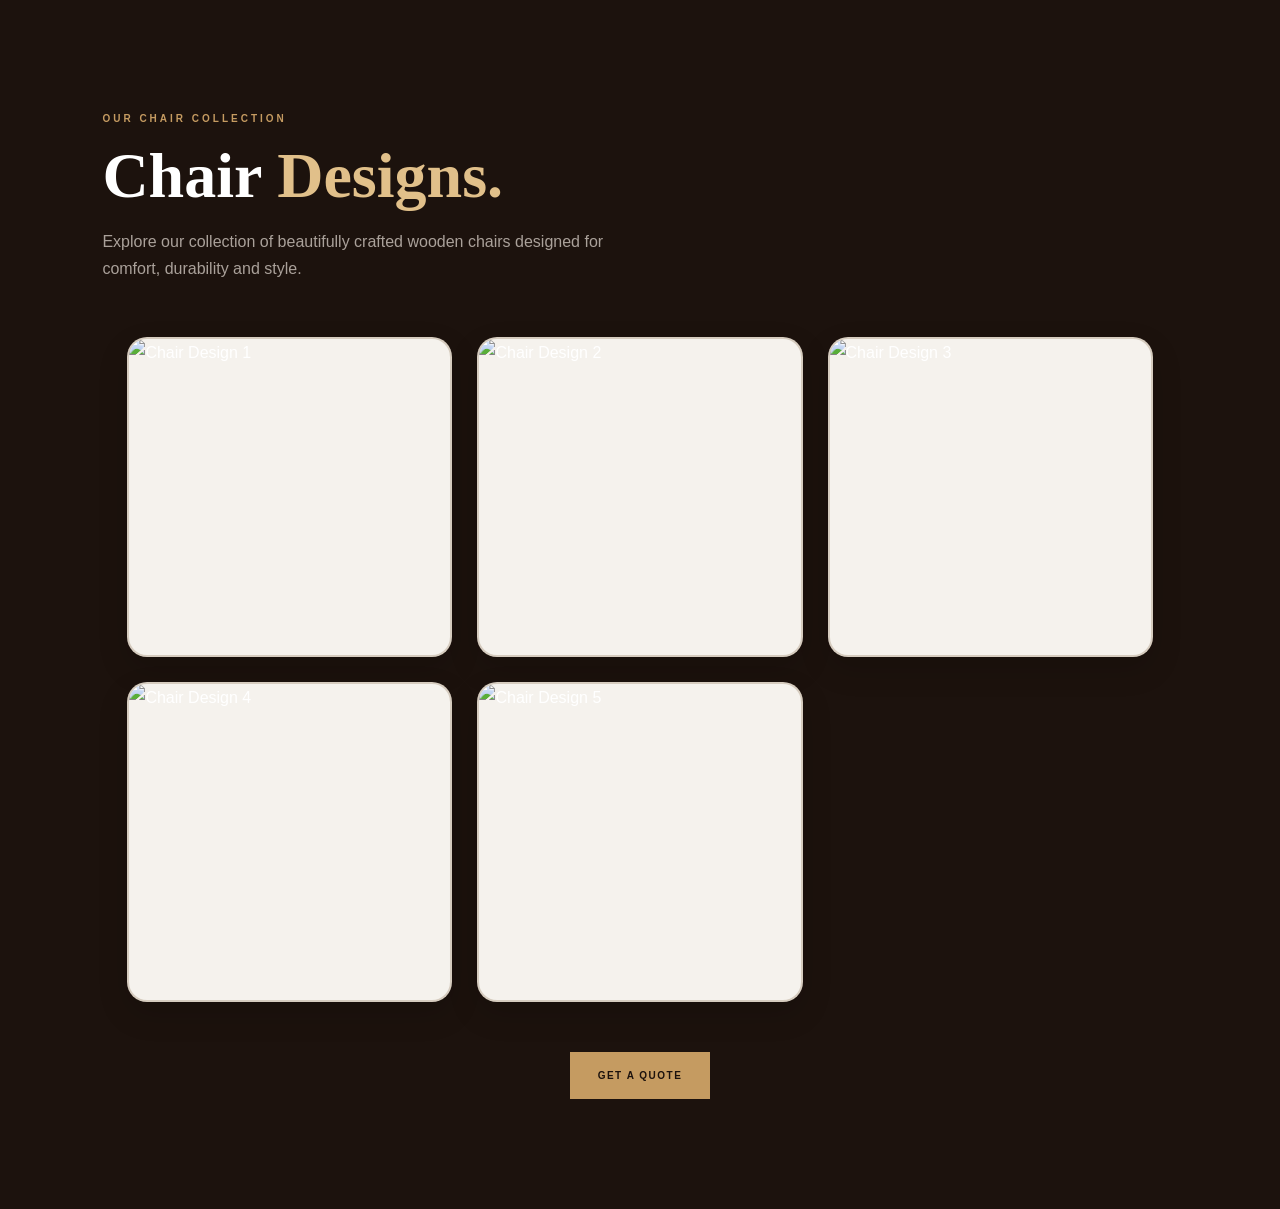
==== chairs.html @ eff1b9c2 "Create chairs.html for chair collection display Added a new HTML file for displaying chair collectio" ====
<!DOCTYPE html>
<html lang="en">

<head>
    <meta charset="UTF-8">
    <meta name="viewport" content="width=device-width, initial-scale=1.0">

    <title>Chairs | Pallavi Kasth Udhyog</title>

    <link rel="stylesheet" href="style.css">
</head>

<body>

    <section class="section dark-section">

        <div class="section-heading">
            <p class="section-label">OUR CHAIR COLLECTION</p>

            <h2>
                Chair <span>Designs.</span>
            </h2>

            <p>
                Explore our collection of beautifully crafted wooden
                chairs designed for comfort, durability and style.
            </p>
        </div>

        <div class="product-gallery">

            <div class="gallery-card">
                <img src="images/images/Classic Brown Wood Dining Chair in Modern Interior-1.png" alt="Chair Design 1">
            </div>

            <div class="gallery-card">
                <img src="images/images/Elegant Dark Wood Dining Chair-2.png" alt="Chair Design 2">
            </div>

            <div class="gallery-card">
                <img src="images/chair3.png" alt="Chair Design 3">
            </div>

            <div class="gallery-card">
                <img src="images/chair4.png" alt="Chair Design 4">
            </div>

            <div class="gallery-card">
                <img src="images/chair5.png" alt="Chair Design 5">
            </div>

        </div>

        <div style="text-align: center; margin-top: 40px;">
            <a href="index.html#contact" class="btn primary-btn">
                Get a Quote
            </a>
        </div>

    </section>

</body>
</html>
---- style.css ----
/* =========================================================
   PALLAVI KASTH UDHYOG
   MAIN WEBSITE STYLES
========================================================= */


/* ================= BASIC RESET ================= */

* {
    margin: 0;
    padding: 0;
    box-sizing: border-box;
}

html {
    scroll-behavior: smooth;
}

body {
    font-family: "Montserrat", sans-serif;
    background: #f5f1e9;
    color: #24170f;
    line-height: 1.7;
}
}

img {
    width: 100%;
    display: block;
}

a {
    text-decoration: none;
    color: inherit;
}

button,
input,
textarea,
select {
    font-family: inherit;
}


/* ================= COLORS ================= */

:root {

    --dark: #1c120d;
    --dark2: #2b1b12;

    --brown: #5b351f;
    --brown-light: #8b5e38;

    --gold: #c59b61;
    --gold-light: #e1c08a;

    --cream: #f5f1e9;
    --white: #ffffff;

    --text-light: #d8d0c5;

}


/* ================= NAVBAR ================= */

.navbar {

    position: fixed;

    top: 0;
    left: 0;

    width: 100%;

    height: 82px;

    padding: 0 6%;

    display: flex;

    align-items: center;

    justify-content: space-between;

    z-index: 1000;

    background: rgba(28, 18, 13, 0.94);

    backdrop-filter: blur(15px);

    border-bottom: 1px solid rgba(197, 155, 97, 0.2);

}


/* LOGO */

.logo-area {

    display: flex;

    align-items: center;

    gap: 12px;

}

.logo-mark {

    width: 42px;
    height: 42px;

    border: 2px solid var(--gold);

    display: flex;

    align-items: center;

    justify-content: center;

    color: var(--gold-light);

    font-family: "Cormorant Garamond", serif;

    font-weight: 700;

    font-size: 19px;

}

.logo-text {

    display: flex;

    flex-direction: column;

    line-height: 1.05;

}

.logo-text span {

    color: var(--gold-light);

    font-family: "Cormorant Garamond", serif;

    font-size: 18px;

    letter-spacing: 3px;

}

.logo-text strong {

    color: white;

    font-size: 9px;

    letter-spacing: 2px;

}


/* NAV LINKS */

nav {

    display: flex;

    gap: 30px;

}

nav a {

    color: #e8e1d8;

    font-size: 11px;

    font-weight: 600;

    letter-spacing: 1px;

    text-transform: uppercase;

    position: relative;

    transition: 0.3s;

}

nav a:hover,
nav a.active {

    color: var(--gold-light);

}

nav a::after {

    content: "";

    position: absolute;

    left: 0;

    bottom: -8px;

    width: 0;

    height: 1px;

    background: var(--gold);

    transition: 0.3s;

}

nav a:hover::after,
nav a.active::after {

    width: 100%;

}


/* NAV BUTTON */

.nav-button {

    border: 1px solid var(--gold);

    color: var(--gold-light);

    padding: 12px 20px;

    font-size: 10px;

    letter-spacing: 1.5px;

    text-transform: uppercase;

    transition: 0.3s;

}

.nav-button:hover {

    background: var(--gold);

    color: var(--dark);

}


/* MOBILE MENU */

.menu-button {

    display: none;

    background: none;

    border: none;

    color: white;

    font-size: 25px;

    cursor: pointer;

}


/* ================= HERO ================= */

.hero {

    min-height: 100vh;

    position: relative;

    display: flex;

    align-items: center;

    padding: 130px 8% 80px;

    background:
        linear-gradient(
            rgba(25, 15, 9, 0.55),
            rgba(25, 15, 9, 0.78)
        ),
        url("images/hero.jpg");

    background-size: cover;

    background-position: center;

    color: white;

}


.hero-content {

    max-width: 760px;

    position: relative;

    z-index: 2;

}


.small-title {

    color: var(--gold-light);

    font-size: 11px;

    letter-spacing: 4px;

    font-weight: 600;

    margin-bottom: 25px;

}


.hero h1 {

    font-family: "Cormorant Garamond", serif;

    font-size: clamp(52px, 7vw, 92px);

    line-height: 0.95;

    font-weight: 600;

    margin-bottom: 30px;

}

.hero h1 span {

    color: var(--gold-light);

}


.hero-description {

    max-width: 560px;

    color: #e4ded6;

    font-size: 15px;

    margin-bottom: 38px;

}


.hero-buttons {

    display: flex;

    gap: 15px;

    flex-wrap: wrap;

}


/* BUTTONS */

.btn {

    display: inline-flex;

    align-items: center;

    justify-content: center;

    padding: 15px 28px;

    font-size: 10px;

    font-weight: 700;

    letter-spacing: 1.5px;

    text-transform: uppercase;

    transition: 0.3s;

    cursor: pointer;

    border: none;

}


.primary-btn {

    background: var(--gold);

    color: var(--dark);

}

.primary-btn:hover {

    background: var(--gold-light);

    transform: translateY(-2px);

}


.outline-btn {

    border: 1px solid rgba(255,255,255,0.6);

    color: white;

}

.outline-btn:hover {

    background: white;

    color: var(--dark);

}


.scroll-down {

    position: absolute;

    bottom: 35px;

    right: 8%;

    display: flex;

    align-items: center;

    gap: 15px;

    color: #cfc6bb;

    font-size: 8px;

    letter-spacing: 2px;

    transform: rotate(90deg);

    transform-origin: right;

}

.scroll-down .line {

    width: 55px;

    height: 1px;

    background: var(--gold);

}


/* ================= GENERAL SECTIONS ================= */

.section {

    padding: 110px 8%;

}

.section-label {

    color: var(--brown-light);

    font-size: 10px;

    letter-spacing: 3px;

    font-weight: 700;

    margin-bottom: 18px;

}


.section-heading {

    max-width: 650px;

    margin-bottom: 55px;

}

.section-heading h2,
.about-content h2,
.contact-info h2 {

    font-family: "Cormorant Garamond", serif;

    font-size: clamp(42px, 5vw, 65px);

    line-height: 0.98;

    font-weight: 600;

    margin-bottom: 20px;

}

.section-heading h2 span,
.about-content h2 span,
.contact-info h2 span {

    color: var(--brown-light);

}


.section-heading > p:last-child {

    color: #766c63;

    max-width: 550px;

}


/* ================= ABOUT ================= */

.about {

    display: grid;

    grid-template-columns: 1fr 1fr;

    gap: 90px;

    align-items: center;

}


.about-image {

    position: relative;

}

.about-image img {

    height: 590px;

    object-fit: cover;

}


.experience-box {

    position: absolute;

    right: -30px;

    bottom: 35px;

    background: var(--dark);

    color: white;

    padding: 25px 30px;

    display: flex;

    flex-direction: column;

    text-align: center;

    border: 1px solid var(--gold);

}

.experience-box strong {

    color: var(--gold-light);

    font-size: 14px;

    letter-spacing: 3px;

}

.experience-box span {

    font-size: 9px;

    letter-spacing: 2px;

    color: #ddd;

}


.about-content > p:not(.section-label) {

    color: #6e655d;

    margin-bottom: 20px;

    max-width: 600px;

}


.about-features {

    display: grid;

    grid-template-columns: repeat(3, 1fr);

    gap: 20px;

    margin-top: 35px;

    border-top: 1px solid #d8cfc3;

    padding-top: 25px;

}

.about-features span {

    color: var(--brown-light);

    font-size: 12px;

    font-weight: 700;

}

.about-features p {

    font-size: 10px;

    font-weight: 700;

    margin-top: 5px;

}


/* ================= DARK SECTIONS ================= */

.dark-section {

    background: var(--dark);

    color: white;

}

.dark-section .section-label {

    color: var(--gold);

}

.dark-section .section-heading h2 {

    color: white;

}

.dark-section .section-heading h2 span {

    color: var(--gold-light);

}

.dark-section .section-heading > p:last-child {

    color: #aaa19a;

}


/* ================= PRODUCTS ================= */

.product-grid {

    display: grid;

    grid-template-columns: repeat(3, 1fr);

    gap: 25px;

}


.product-card {

    background: #261812;

    border: 1px solid rgba(197,155,97,0.15);

    transition: 0.4s;

    overflow: hidden;

}


.product-card:hover {

    transform: translateY(-8px);

    border-color: rgba(197,155,97,0.5);

}


.product-image {

    height: 330px;

    position: relative;

    overflow: hidden;

}


.product-image img {

    height: 100%;

    object-fit: cover;

    transition: 0.6s;

}


.product-card:hover img {

    transform: scale(1.06);

}


.product-number {

    position: absolute;

    top: 18px;

    left: 18px;

    width: 35px;

    height: 35px;

    border: 1px solid var(--gold);

    display: flex;

    align-items: center;

    justify-content: center;

    color: var(--gold-light);

    font-size: 10px;

}


.product-info {

    padding: 28px;

}


.product-info h3 {

    font-family: "Cormorant Garamond", serif;

    font-size: 30px;

    font-weight: 600;

    margin-bottom: 10px;

}


.product-info p {

    color: #9d948d;

    font-size: 12px;

    margin-bottom: 18px;

}


.product-info a {

    color: var(--gold-light);

    font-size: 9px;

    letter-spacing: 2px;

    font-weight: 700;

    text-transform: uppercase;

}


/* ================= CUSTOM ================= */

.custom-section {

    min-height: 620px;

    position: relative;

    display: flex;

    align-items: center;

    padding: 100px 8%;

    background:
        linear-gradient(
            rgba(29,17,10,0.7),
            rgba(29,17,10,0.85)
        ),
        url("images/custom-bg.jpg");

    background-size: cover;

    background-position: center;

    color: white;

}


.custom-content {

    max-width: 650px;

}


.custom-content .section-label {

    color: var(--gold);

}


.custom-content h2 {

    font-family: "Cormorant Garamond", serif;

    font-size: clamp(50px, 6vw, 80px);

    line-height: 0.95;

    margin-bottom: 25px;

}


.custom-content h2 span {

    color: var(--gold-light);

}


.custom-content p:not(.section-label) {

    max-width: 560px;

    color: #ddd5ce;

    margin-bottom: 35px;

}


/* ================= WHY US ================= */

.center {

    margin-left: auto;

    margin-right: auto;

    text-align: center;

}

.center > p:last-child {

    margin-left: auto;

    margin-right: auto;

}


.why-grid {

    display: grid;

    grid-template-columns: repeat(4, 1fr);

    gap: 25px;

}


.why-card {

    padding: 35px 25px;

    border-top: 2px solid #cfc5b9;

    transition: 0.3s;

}


.why-card:hover {

    border-top-color: var(--gold);

    transform: translateY(-5px);

}


.why-icon {

    color: var(--brown-light);

    font-size: 30px;

    margin-bottom: 20px;

}


.why-card h3 {

    font-family: "Cormorant Garamond", serif;

    font-size: 28px;

    margin-bottom: 12px;

}


.why-card p {

    color: #746b63;

    font-size: 12px;

}


/* ================= GALLERY ================= */

.gallery-grid {

    display: grid;

    grid-template-columns: repeat(3, 1fr);

    grid-auto-rows: 260px;

    gap: 12px;

}


.gallery-item {

    overflow: hidden;

}


.gallery-item.large {

    grid-column: span 2;

}


.gallery-item img {

    height: 100%;

    object-fit: cover;

    transition: 0.5s;

}


.gallery-item:hover img {

    transform: scale(1.05);

}


/* ================= CONTACT ================= */

.contact {

    display: grid;

    grid-template-columns: 1fr 1fr;

    gap: 90px;

    align-items: start;

}


.contact-info > p:not(.section-label) {

    color: #766c63;

    max-width: 520px;

    margin-bottom: 40px;

}


.contact-details {

    display: flex;

    flex-direction: column;

    gap: 25px;

}


.contact-details > div {

    display: flex;

    gap: 18px;

    align-items: flex-start;

}


.contact-details > div > span {

    color: var(--brown-light);

    font-size: 22px;

}


.contact-details small {

    color: var(--brown-light);

    font-size: 8px;

    letter-spacing: 2px;

    font-weight: 700;

}


.contact-details p {

    font-size: 13px;

    margin-top: 3px;

}


/* ================= FORM ================= */

.contact-form {

    background: white;

    padding: 40px;

    box-shadow: 0 20px 60px rgba(35,20,10,0.08);

}


.form-row {

    display: grid;

    grid-template-columns: 1fr 1fr;

    gap: 20px;

}


.input-group {

    margin-bottom: 22px;

}


.input-group label {

    display: block;

    color: #554a42;

    font-size: 9px;

    font-weight: 700;

    letter-spacing: 1px;

    text-transform: uppercase;

    margin-bottom: 8px;

}


.input-group input,
.input-group select,
.input-group textarea {

    width: 100%;

    border: 1px solid #ddd5cb;

    padding: 14px;

    outline: none;

    font-size: 12px;

    background: #faf8f5;

    color: #24170f;

    resize: vertical;

    transition: 0.3s;

}


.input-group input:focus,
.input-group select:focus,
.input-group textarea:focus {

    border-color: var(--gold);

}


.form-button {

    width: 100%;

}


.form-message {

    margin-top: 15px;

    font-size: 11px;

    color: var(--brown-light);

}


/* ================= FOOTER ================= */

.footer {

    background: #140d09;

    color: white;

}


.footer-main {

    padding: 70px 8%;

    display: grid;

    grid-template-columns: 2fr 1fr 1fr 1.2fr;

    gap: 50px;

}


.footer-brand > p {

    color: #918981;

    font-size: 12px;

    max-width: 300px;

    margin-top: 20px;

}


.footer-column {

    display: flex;

    flex-direction: column;

    gap: 10px;

}


.footer-column h4 {

    color: var(--gold);

    font-size: 9px;

    letter-spacing: 2px;

    margin-bottom: 10px;

}


.footer-column a,
.footer-column p {

    color: #9b938c;

    font-size: 11px;

    transition: 0.3s;

}


.footer-column a:hover {

    color: var(--gold-light);

}


.footer-bottom {

    border-top: 1px solid rgba(255,255,255,0.08);

    padding: 20px 8%;

    display: flex;

    justify-content: space-between;

    gap: 20px;

    color: #77706a;

    font-size: 9px;

}


/* ================= RESPONSIVE ================= */

@media (max-width: 1000px) {

    nav {

        gap: 15px;

    }

    .nav-button {

        display: none;

    }

    .about,
    .contact {

        grid-template-columns: 1fr;

    }

    .about {

        gap: 50px;

    }

    .product-grid {

        grid-template-columns: repeat(2, 1fr);

    }

    .why-grid {

        grid-template-columns: repeat(2, 1fr);

    }

    .footer-main {

        grid-template-columns: repeat(2, 1fr);

    }

}


@media (max-width: 760px) {

    .navbar {

        height: 70px;

        padding: 0 5%;

    }

    nav {

        position: absolute;

        top: 70px;

        left: 0;

        width: 100%;

        background: #1c120d;

        display: none;

        flex-direction: column;

        padding: 25px 7%;

        gap: 20px;

        border-top: 1px solid rgba(197,155,97,0.2);

    }

    nav.show {

        display: flex;

    }

    .menu-button {

        display: block;

    }

    .hero {

        padding: 120px 7% 80px;

    }

    .hero h1 {

        font-size: 54px;

    }

    .section {

        padding: 80px 7%;

    }

    .about-image img {

        height: 430px;

    }

    .experience-box {

        right: 15px;

    }

    .about-features {

        grid-template-columns: 1fr;

    }

    .product-grid {

        grid-template-columns: 1fr;

    }

    .product-image {

        height: 360px;

    }

    .why-grid {

        grid-template-columns: 1fr;

    }

    .gallery-grid {

        grid-template-columns: 1fr 1fr;

        grid-auto-rows: 200px;

    }

    .gallery-item.large {

        grid-column: span 2;

    }

    .contact {

        gap: 45px;

    }

    .form-row {

        grid-template-columns: 1fr;

        gap: 0;

    }

    .contact-form {

        padding: 25px;

    }

    .footer-main {

        grid-template-columns: 1fr;

    }

    .footer-bottom {

        flex-direction: column;

    }

}


@media (max-width: 480px) {

    .logo-text span {

        font-size: 15px;

    }

    .logo-text strong {

        font-size: 7px;

    }

    .logo-mark {

        width: 36px;
        height: 36px;
        font-size: 16px;
    }

    .hero h1 {

        font-size: 46px;

    }

    .hero-description {

        font-size: 13px;

    }

    .hero-buttons {

        flex-direction: column;

        align-items: stretch;

    }

    .gallery-grid {

        grid-template-columns: 1fr;

    }

    .gallery-item.large {

        grid-column: span 1;

    }

}
/* ================= PRODUCT GALLERY ================= */

.product-gallery {
    display: grid;
    grid-template-columns: repeat(3, 1fr);
    gap: 25px;
    max-width: 1200px;
    margin: 50px auto;
    padding: 0 25px;
}

.gallery-card {
    height: 320px;
    overflow: hidden;
    border-radius: 20px;
    border: 2px solid rgba(120, 90, 55, 0.25);
    background: #f5f2ed;
    box-shadow: 0 12px 30px rgba(0, 0, 0, 0.15);
    transition: 0.35s ease;
}

.gallery-card img {
    width: 100%;
    height: 100%;
    object-fit: cover;
    display: block;
    transition: transform 0.5s ease;
}

.gallery-card:hover {
    transform: translateY(-7px);
    box-shadow: 0 20px 45px rgba(0, 0, 0, 0.25);
}

.gallery-card:hover img {
    transform: scale(1.06);
}

/* Mobile */
@media (max-width: 768px) {
    .product-gallery {
        grid-template-columns: 1fr;
    }

    .gallery-card {
        height: 300px;
    }
}
/* Fix product image sizes */
.product-grid {
    align-items: stretch;
}

.product-card {
    height: 100%;
}

.product-image {
    width: 100%;
    height: 300px;
    overflow: hidden;
    position: relative;
}

.product-image img {
    width: 100%;
    height: 100%;
    object-fit: cover;
    object-position: center;
    display: block;
}
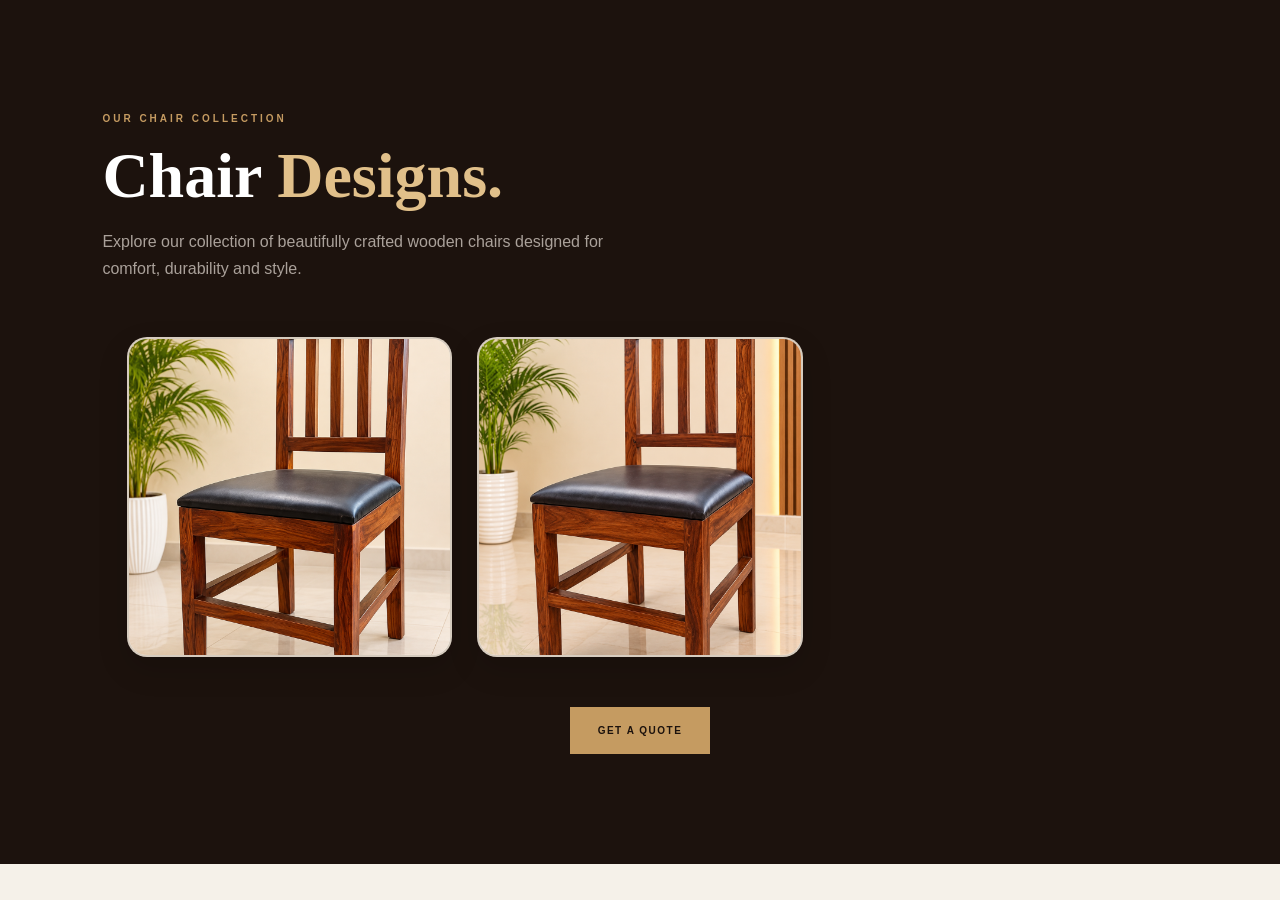
==== commit af028693: "Revise chair gallery images and content Updated image sources and removed some gallery items." ====
--- a/chairs.html
+++ b/chairs.html
@@ -31,23 +31,11 @@
         <div class="product-gallery">
 
             <div class="gallery-card">
-                <img src="images/images/Classic Brown Wood Dining Chair in Modern Interior-1.png" alt="Chair Design 1">
+                <img src="images/chair1.png" alt="Chair Design 1">
             </div>
 
             <div class="gallery-card">
-                <img src="images/images/Elegant Dark Wood Dining Chair-2.png" alt="Chair Design 2">
-            </div>
-
-            <div class="gallery-card">
-                <img src="images/chair3.png" alt="Chair Design 3">
-            </div>
-
-            <div class="gallery-card">
-                <img src="images/chair4.png" alt="Chair Design 4">
-            </div>
-
-            <div class="gallery-card">
-                <img src="images/chair5.png" alt="Chair Design 5">
+                <img src="images/chair2.png" alt="Chair Design 2">
             </div>
 
         </div>
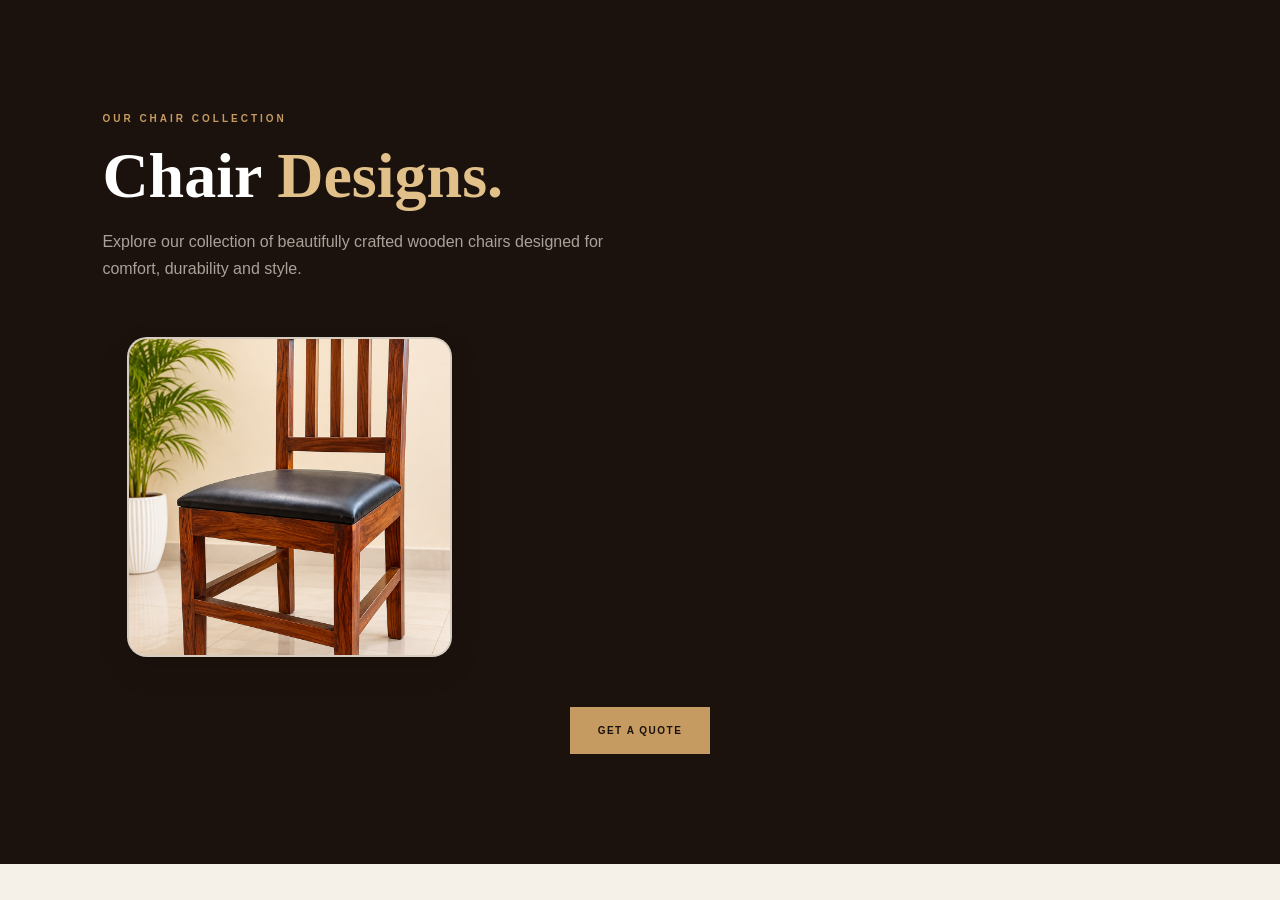
==== commit 1de1ae1f: "Remove unnecessary whitespace from chairs.html" ====
--- a/chairs.html
+++ b/chairs.html
@@ -34,10 +34,6 @@
                 <img src="images/chair1.png" alt="Chair Design 1">
             </div>
 
-            <div class="gallery-card">
-                <img src="images/chair2.png" alt="Chair Design 2">
-            </div>
-
         </div>
 
         <div style="text-align: center; margin-top: 40px;">
